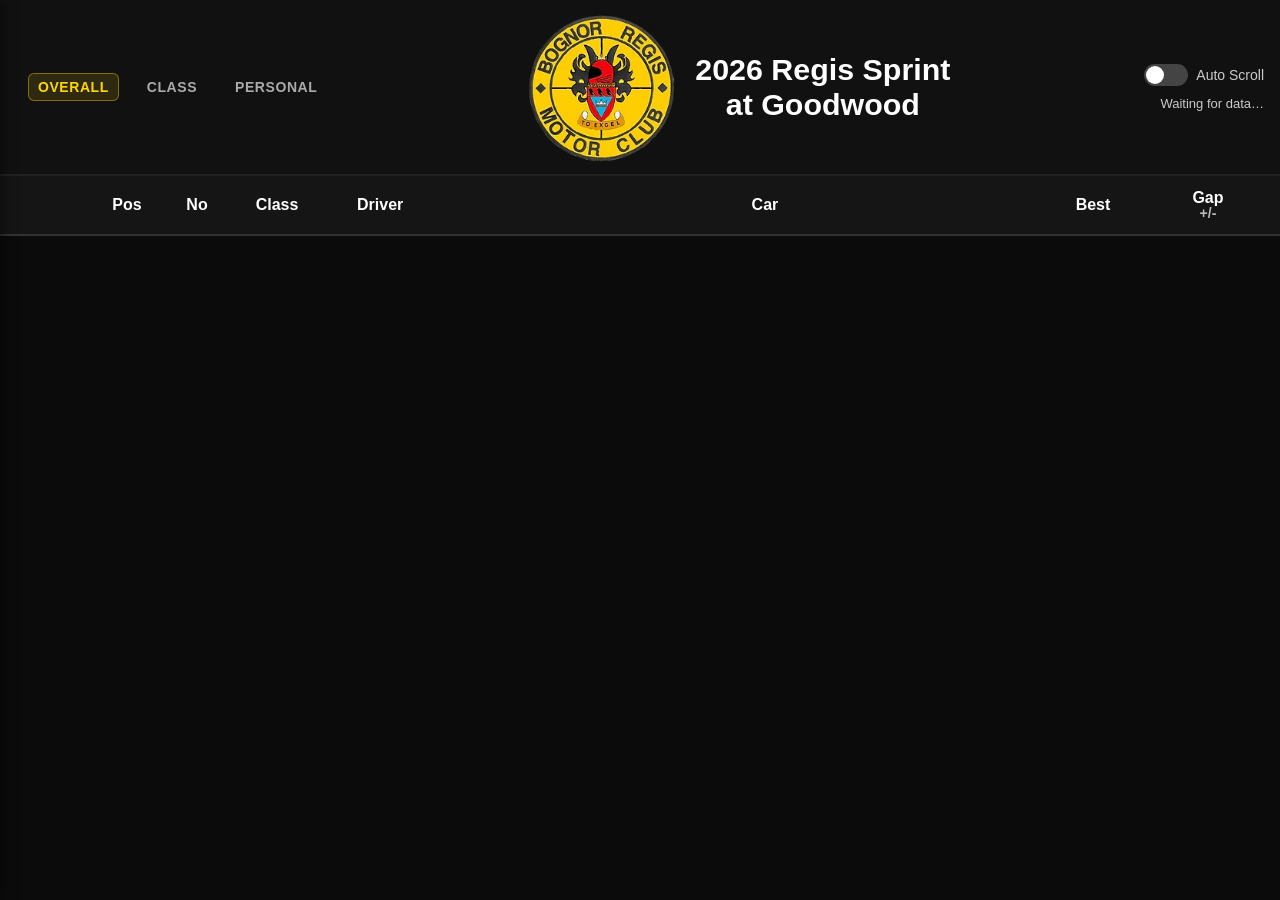
==== index.html @ ba491cb0 "File restructuring" ====
<!DOCTYPE html>
<html lang="en">
<head>
  <meta charset="UTF-8" />
  <meta name="viewport" content="width=device-width, initial-scale=1">
  <title>Overall Leaderboard</title>
  <link rel="stylesheet" href="styles.css" />
</head>
<body data-page="overall">
  
  <header id="site-header"></header>

  <!-- Mobile last-updated -->
  <div id="lastUpdatedMobile" class="last-updated-mobile">
    Waiting for data…
  </div>

  <main>
    <div id="leaderboard-wrapper">

      <div class="overall-leaderboard-header row overall-row">
        <div class="header-spacer"></div> <!-- optional: can remove later -->
        <div>Pos</div>
        <div>No</div>
        <div class="hide-mobile">Class</div>
        <div class="driver-header">Driver</div>
        <div class="hide-mobile car-header">Car</div>
        <div>Best</div>
        <div class="gap gap-stack">
          <span>Gap</span>
          <span class="gap-front">+/-</span>
        </div>
      </div>

      <div id="leaderboard"></div>

    </div>
  </main>

  <button id="scrollToTop" class="scroll-top-btn" aria-label="Return to top">
    ↑ Top
  </button>

  <script src="js/header.js"></script>
  <script src="js/app.js"></script>
  <script src="js/nav.js"></script>
</body>
</html>
---- styles.css ----
/* ------------------------------
   RESET
--------------------------------*/
* {
  box-sizing: border-box;
}

html, body {
  height: 100%;
  margin: 0;
}

/* ------------------------------
   PAGE LAYOUT
--------------------------------*/
body {
  display: flex;
  flex-direction: column;
  background: #0b0b0b;
  color: white;
  font-family: Arial, sans-serif;
  overflow: hidden;
}

/* ------------------------------
   HEADER
--------------------------------*/
header {
  flex: 0 0 auto;
  background: #111;
}

/* ==============================
   HEADER – 3 ZONE LAYOUT
================================ */
.site-header.centered-layout {
  display: grid;
  grid-template-columns: 1fr auto 1fr;
  align-items: center;
  padding: 18px 28px;
  border-bottom: 2px solid #222;
}

/* LEFT */
.header-left {
  display: flex;
  align-items: center;
}

.page-title {
  font-size: 20px;
  font-weight: bold;
  letter-spacing: 0.04em;
  text-transform: uppercase;
  padding: 30px;
}

/* CENTER */
.header-center {
  display: flex;
  flex-direction: row;        /* side-by-side */
  align-items: center;        /* vertical alignment */
  justify-content: center;    /* center as a group */
  justify-self: center;       /* center in grid column */
  gap: 14px;
  text-align: left;
}

.header-center h1 {
  margin: 0;
  font-size: 1.9rem;
  white-space: nowrap;
  text-align: center;
  
}

.header-logo.large {
  height: 150px;
}

/* RIGHT */
.header-right {
  display: flex;
  flex-direction: column;
  align-items: flex-end;
  gap: 10px;
  font-size: 13px;
  color: #ccc;
}

/* ------------------------------
   MAIN
--------------------------------*/
main {
  flex: 1 1 auto;
  display: flex;
  flex-direction: column;
  overflow: hidden;
}

/* ------------------------------
   SCROLL CONTAINER
--------------------------------*/
#leaderboard-wrapper {
  flex: 1 1 auto;
  overflow-y: auto;
}

/* ==============================
   ROW – SHARED BEHAVIOR ONLY
================================ */
.row {
  display: grid;
  align-items: center;
  padding: 10px 12px;
  border-bottom: 1px solid #333;
  background: #111;

  transition:
    background-color 2s ease;

  will-change: transform;
}

.row > div {
  display: flex;
  align-items: center;
  justify-content: center;
  min-height: 38px;
  line-height: 1;
}

/* ------------------------------
   STICKY HEADERS
--------------------------------*/
.overall-leaderboard-header,
.leaderboard-header-class {
  position: sticky;
  top: 0;
  z-index: 10;
  font-weight: bold;
  background: #151515;
  border-bottom: 2px solid #333;
}

/* ==============================
   OVERALL LEADERBOARD GRID
================================ */
.overall-row,
.overall-leaderboard-header {
  grid-template-columns:
    80px     /* gutter */
    70px     /* Pos */
    70px     /* No */
    90px     /* Class */
    3fr      /* Driver */
    2fr      /* Car */
    110px    /* Best */
    120px;   /* Gap */
}

/* ==============================
   CLASS LEADERBOARD GRID
================================ */
.class-row,
.leaderboard-header-class {
  grid-template-columns:
    80px
    70px
    70px
    90px
    0.75fr   /* Driver */
    0.75fr   /* Car */
    120px    /* P */
    120px    /* R1 */
    120px    /* R2 */
    120px    /* R3 */
    200px    /* Sparkline */
    0.5fr
    120px;
}

/* ------------------------------
   MOVEMENT HIGHLIGHTS
--------------------------------*/
.row.up { background-color: #064d1a; }
.row.down { background-color: #5a0f0f; }

/* ------------------------------
   ARROWS
--------------------------------*/
.arrow { font-size: 18px; margin-left: 6px; }
.arrow.up { color: #00ff6a; }
.arrow.down { color: #ff4c4c; }

/* ------------------------------
   WITHDRAWN
--------------------------------*/
.row.withdrawn { opacity: 0.45; }
.row.withdrawn .lap,
.row.withdrawn .gap {
  color: #aaa;
  font-style: italic;
}

/* ------------------------------
   TEXT
--------------------------------*/
.position { font-weight: bold; font-size: 20px; }
.lap { font-family: monospace; font-size: 20px; }

/* ------------------------------
   AUTO-SCROLL TOGGLE
--------------------------------*/
.toggle {
  display: flex;
  align-items: center;
  gap: 8px;
  cursor: pointer;
}

.toggle input { display: none; }

.slider {
  width: 44px;
  height: 22px;
  background: #444;
  border-radius: 11px;
  position: relative;
}

.slider::before {
  content: "";
  position: absolute;
  width: 18px;
  height: 18px;
  background: white;
  border-radius: 50%;
  top: 2px;
  left: 2px;
  transition: transform 0.25s ease;
}

.toggle input:checked + .slider {
  background: #00aa55;
}

.toggle input:checked + .slider::before {
  transform: translateX(22px);
}

.label-text { font-size: 14px; color: #ccc; }

/* ------------------------------
   GAP STACK
--------------------------------*/
.gap-stack {
  display: flex;
  flex-direction: column;
  line-height: 1.1;
}

.gap-stack span:first-child { font-size: 16px; }
.gap-stack .gap-front { font-size: 14px; opacity: 0.7; }

/* ------------------------------
   SPARKLINE
--------------------------------*/
.sparkline {
  display: flex;
  justify-content: center;
  align-items: flex-end;
  gap: 6px;
  height: 28px;
}

.sparklineText {
  display: flex;
  justify-content: center;

}

.sparkline span {
  width: 8px;
  border-radius: 3px;
  background: linear-gradient(to top, #00ff9c, #008f5a);
  opacity: 0.7;
}

.sparkline span.best {
  background: linear-gradient(to top, #ffd700, #caa400);
  opacity: 1;
}

/* ------------------------------
   RUN TIMES
--------------------------------*/
.run-time {
  font-family: monospace;
  font-size: 16px;
  text-align: center;
}

.run-time.slow { opacity: 0.45; }

.leaderboard-header-class .run-time {
  font-family: arial;
  font-weight: bold;

}

/* ------------------------------
   Class selector (prominent)
--------------------------------*/
.class-selector {
  background: #0e0e0e;
  border-bottom: 2px solid #222;
  padding: 10px;
  text-align: center;
}

.class-selector label {
  display: block;
  font-size: 14px;
  color: #aaa;
  margin-bottom: 6px;
}

.class-selector select {
  font-size: 20px;
  padding: 10px 20px;
  background: #111;
  color: white;
  border: 2px solid #444;
  border-radius: 6px;
  min-width: 260px;
  text-align: center;
}

.class-selector select:focus {
  outline: none;
  border-color: #00ff6a;
}

/* ------------------------------
   Personal PAge
--------------------------------*/

/* ------------------------------
   Personal Header
--------------------------------*/
.personal-header {
  display: flex;
  align-items: center;
  gap: 30px;
  padding: 20px 40px;
  background: #111;
}

.personal-header h1 {
  margin: 0;
  font-size: 2rem;
  white-space: nowrap;
}

.track-map-wrapper {
  height: calc(100vh - 80px);
  padding: 24px 40px;
  display: grid;
  grid-template-columns: 45% 55%;
  gap: 32px;
  align-items: center;
}

.dropdown-personal-wrapper {
  width: 100%;
  max-height: 70vh;      /* ← hard visual limit */
  height: auto;
  display: block;
  margin: 0 auto;
}

.track-map {
  width: 100%;
  max-height: 340px;
  object-fit: contain;
  display: block;
  

  /* Tone it down */
  filter:
    brightness(0.95)
    contrast(0.9)
    saturate(0.8);

  opacity: 0.85;
}

.track-svg {
  width: 100%;
  max-height: 70vh;      /* ← hard visual limit */
  height: auto;
  display: block;
  margin: 0 auto;

  background: #0f0f0f;
  border-radius: 18px;
  padding: 16px;

  box-shadow:
    inset 0 0 0 1px rgba(255,255,255,0.05),
    0 12px 30px rgba(0,0,0,0.6);

  filter:
    brightness(0.9)
    contrast(0.85)
    saturate(0.75);

  opacity: 0.95;
}

.track-map-wrapper > svg {
  justify-self: center;
}

/* ==============================
   PERSONAL LEADERBOARD PANEL
================================ */
.personal-leaderboard {
  height: 100%;
  display: flex;
  flex-direction: column;

  background: #111;
  border-radius: 14px;
  padding: 28px;

  box-shadow:
    inset 0 0 0 1px rgba(255,255,255,0.05),
    0 12px 30px rgba(0,0,0,0.6);
}

/* ==============================
   DRIVER SUMMARY (REFINED)
================================ */
.driver-summary {
  padding-bottom: 20px;
  margin-bottom: 26px;
  border-bottom: 2px solid #222;
}

/* Top row: name + positions */
.driver-top {
  display: flex;
  justify-content: space-between;
  align-items: baseline;
  gap: 20px;
}

.driver-top h2 {
  margin: 0;
  font-size: 2rem;
  white-space: nowrap;
}

/* Position block (right aligned) */
.positions {
  display: flex;
  gap: 20px;
  font-size: 15px;
  color: #ccc;
}

.positions strong {
  font-size: 20px;
  font-weight: bold;
  color: #fff;
  margin-left: 4px;
}

/* Second row: car meta */
.driver-meta {
  margin-top: 12px;
  display: grid;
  grid-template-columns: 80px 1fr;
  gap: 20px;

  font-size: 15px;
  color: #bbb;
}

.driver-meta .car-no {
  font-weight: bold;
  color: #fff;
}

.driver-meta .class {
  text-align: left;
}

.driver-meta .car {
  text-align: right;
}

.driver-name {
  display: flex;
  align-items: center;
  gap: 10px;
}

.class-leader-badge {
  display: inline-block;
  margin-left: 20px;
  padding: 4px 8px;
  border: 2px solid #FFD700;
  border-radius: 6px;
  font-size: 13px;
  font-weight: bold;
  color: #FFD700;
  background: rgba(255, 215, 0, 0.12);
  white-space: nowrap;
}


/* ==============================
   RUNS GRID
================================ */
.runs {
  flex: 1; /* ← makes this section fill height */
  display: grid;
  grid-template-columns: repeat(5, 1fr);
  gap: 18px;
  align-items: stretch;
}

/* Individual run card */
.runs > div {
  background: #151515;
  border: 1px solid #333;
  border-radius: 10px;
  display: flex;
  flex-direction: column;
  justify-content: center;
  align-items: center;

  padding: 18px 10px;

  transition:
    transform 0.25s ease,
    box-shadow 0.25s ease;
}

/* Individual run card */
.desktop-only .runs > div {
  min-width: 118px;
}

.runs > div:hover {
  transform: translateY(-2px);
  box-shadow: 0 8px 20px rgba(0,0,0,0.5);
}

/* Label */
.runs label {
  font-size: 13px;
  color: #aaa;
  margin-bottom: 10px;
  letter-spacing: 0.04em;
  text-transform: uppercase;
}

/* Time value */
.runs span {
  font-family: monospace;
  font-size: 22px;
}

/* ==============================
   BEST RUN EMPHASIS
================================ */
.runs .best {
  border-color: #ffd700;
  background:
    linear-gradient(
      180deg,
      rgba(255,215,0,0.08),
      rgba(255,215,0,0.02)
    );
  box-shadow:
    0 0 0 1px rgba(255,215,0,0.3),
    0 0 18px rgba(255,215,0,0.25);
}

.runs .best span {
  font-size: 24px;
  color: #ffd700;
}

/* ==============================
   LOADING STATE
================================ */
.personal-leaderboard .loading {
  margin: auto;
  font-size: 16px;
  color: #aaa;
}

/* ==============================
   HEADER NAVIGATION
================================ */
.header-nav {
  display: flex;
  gap: 18px;
  padding-left: 12px;
}

.nav-link {
  text-decoration: none;
  font-size: 14px;
  font-weight: bold;
  text-transform: uppercase;
  letter-spacing: 0.04em;
  color: #aaa;
  padding: 6px 10px;
  border-radius: 6px;
  transition:
    color 0.2s ease,
    background-color 0.2s ease;
}

.nav-link:hover {
  color: #fff;
  background: rgba(255,255,255,0.08);
}

/* Active page */
.nav-link.active {
  color: #ffd700;
  background: rgba(255,215,0,0.12);
  box-shadow:
    inset 0 0 0 1px rgba(255,215,0,0.4);
}

/* ==============================
   VISIBILITY HELPERS
================================ */
.desktop-only {
  display: flex;
}

.mobile-only {
  display: none;
}

.mobile-only-personal {
  display: none;
}

/* Mobile breakpoint */
@media (max-width: 768px) {
  .desktop-only {
    display: none !important;
  }

  .mobile-only {
    display: flex !important; /* show burger only on mobile */
  }
}

/* ------------------------------
   BURGER BUTTON (ANIMATED)
--------------------------------*/

.burger {
  width: 32px;
  height: 24px;
  display: none; /* hidden by default */
  flex-direction: column;
  justify-content: space-between;
  background: none;
  border: none;
  cursor: pointer;
  z-index: 200;
  transition: 0.5s ease;
}

.burger-bar {
  display: block;
  height: 4px;
  background: white;
  border-radius: 2px;
  transition: all 0.5s ease;
}

/* Instantly hide burger when menu is open */
.burger.hidden {
  opacity: 0;
  visibility: hidden;
  pointer-events: none;
}

/* Animation when open */
.burger.open .top { opacity: 0; }
.burger.open .middle { opacity: 0; }
.burger.open .bottom { opacity: 0;}

/* ==============================
   MOBILE HEADER OVERRIDES
================================ */
@media (max-width: 768px) {

  .burger {
    display: flex;   /* only on mobile */
  }

  /* Header grid collapse */
  .site-header.centered-layout {
    grid-template-columns: auto 1fr auto;
    padding: 10px 14px;
  }

  /* Right padding div shows to balance burger */
  .header-right-padding {
    display: block;
    width: 32px; /* matches burger width + margin */
  }

  /* Hide desktop navs */
  .header-nav.desktop-only,
  .header-nav {
    display: none !important;
  }

  /* Center content scaling */
  .header-center {
    gap: 6px;
  }

  .header-logo.large {
    height: 75px;
    width: auto;
  }

  .header-center h1 {
    font-size: 1.1rem;
    line-height: 1.2;
    white-space: normal;
    text-align: center;
  }

  /* Right column tightening */
  .header-right {
    font-size: 11px;
    gap: 6px;
  }

  /* Hide auto-scroll toggle on mobile */
  .toggle {
    display: none;
  }
}

/* ==============================
   LAST UPDATED POSITIONING
================================ */
#lastUpdated {
  font-size: 13px;
  color: #ccc;
}

/* Desktop: keep in header */
@media (min-width: 769px) {
  .last-updated-mobile {
    display: none;
  }

  .header-right #lastUpdated {
    display: block;
  }
}

/* Mobile: move below header */
@media (max-width: 768px) {
  .header-right #lastUpdated {
    display: none;
  }

  .last-updated-mobile {
    display: block;
    padding: 6px 12px;
    font-size: 11px;
    text-align: center;
    color: #aaa;
    background: #0e0e0e;
    border-bottom: 1px solid #222;
  }
}

/* ==============================
   HEADER CENTERING FIX
================================ */
.site-header.centered-layout {
  display: grid;
  grid-template-columns: auto 1fr auto; /* left | center | right */
  align-items: center;
  padding: 12px 16px;
}

.header-left {
  display: flex;
  align-items: center;
  justify-content: flex-start;
}

.header-right {
  display: flex;
  flex-direction: column;
  align-items: flex-end;
}

.header-right-padding {
  width: 32px; /* matches burger width + margin */
}

/* ------------------------------
   MOBILE NAV (SLIDING FROM LEFT)
--------------------------------*/
.mobile-nav {
  position: fixed;
  top: 0;
  left: -260px; /* hidden off-screen left */
  width: 260px;
  height: 100%;
  background: #0e0e0e;
  display: flex;
  flex-direction: column;
  padding-top: 60px;
  z-index: 150;
  box-shadow: 2px 0 12px rgba(0,0,0,0.5);
  transition: left 0.3s ease;
}

.mobile-nav.open {
  left: 0; /* slide in */
}

/* Close button stays top-right inside mobile menu */
.close-menu {
  position: absolute;
  top: 18px;
  left: 18px;
  background: none;
  border: none;
  font-size: 28px;
  color: #fff;
  cursor: pointer;
}

.mobile-nav a {
  padding: 14px 20px;
  text-align: left;
  color: #ccc;
  text-decoration: none;
  font-weight: bold;
  border-bottom: 1px solid #222;
  transition: background 0.2s ease, color 0.2s ease;
}

.mobile-nav a.active {
  color: #ffd700;
  background: rgba(255,215,0,0.1);
}

.mobile-nav a:hover {
  background: rgba(255,255,255,0.06);
  color: #fff;
}

.leaderboard-header-class div.hide-desktop {
    display: none;
  }


/* ==============================
   OVERALL LEADERBOARD – MOBILE
================================ */
@media (max-width: 768px) {

  /* Hide less important columns */
  .overall-leaderboard-header div.hide-mobile,
  .overall-row div.hide-mobile,
  .leaderboard-header-class div.hide-mobile,
  .class-row div.hide-mobile {
    display: none;
  }

  .leaderboard-header-class div.hide-desktop {
    display: flex;
  }

  /* Optional: remove blank spacer on mobile */
  .overall-leaderboard-header .header-spacer,
  .overall-row .header-spacer {
    display: none;
  }

  /* Optional: make leaderboard scrollable horizontally if needed */
  #leaderboard-wrapper {
    overflow-x: auto;
  }
}

/* ==============================
   MOBILE LEADERBOARD ROWS
================================ */

@media (max-width: 768px) {

  .arrow { margin-left: 2px; }

  .overall-leaderboard-header,
  .overall-row,
  .leaderboard-header-class,
  .class-row {
    display: grid;
    grid-template-columns: 45px 30px 1fr 65px 55px; 
    /* position | number | driver | lap | gap */
    align-items: center;
    gap: 6px;
    padding: 6px 8px;
  }

  /* Force no wrap on all columns except driver */
  .overall-leaderboard-header div,
  .overall-row div,
  .leaderboard-header-class div,
  .class-row div{
    white-space: nowrap;
    overflow: hidden;
    text-overflow: ellipsis;
    font-size: 12px;       /* match standard leaderboard */
    line-height: 1.2;
    padding: 2px 4px;
  }

  /* Allow driver to wrap if needed */
  .overall-row .driver,
  .class-row .driver {
    white-space: normal;   /* allow wrapping */
    overflow: visible;
  }

  /* Adjust gap column to match font of rest */
  .overall-leaderboard-header .gap,
  .overall-row .gap
  .leaderboard-header-class .gap,
  .class-row .gap {
    font-size: 12px;
    line-height: 1.2;
    text-align: right;
  }

  /* Optional: center Pos, No, Best for consistency */
  .overall-leaderboard-header .position,
  .overall-leaderboard-header .number,
  .overall-leaderboard-header .lap,
  .overall-row .position,
  .overall-row .number,
  .overall-row .lap,
  .leaderboard-header-class .position,
  .leaderboard-header-class .number,
  .leaderboard-header-class .lap,
  .class-row .position,
  .class-row .number,
  .class-row .lap
   {
    text-align: center;
  }  

    /* Override gap-stack font sizing on mobile */
  .overall-leaderboard-header .gap-stack span,
  .overall-row .gap-stack span,
  .leaderboard-header-class .gap-stack span,
  .class-row .gap-stack span {
    font-size: 12px !important;
    line-height: 1.2;
  }
  
  .overall-leaderboard-header .gap-stack .gap-front,
  .overall-row .gap-stack .gap-front,
  .leaderboard-header-class .gap-stack .gap-front,
  .class-row .gap-stack .gap-front {
    font-size: 12px !important;
    opacity: 0.7;
  }

  .class-selector {
    display: flex;
    align-items: center;
    font-size: 0.9rem;
    justify-content: center;
  }

  /* Optional separator */
  .class-selector::after {

    margin: 0 0.4rem;
    color: #555;
  }

  /* Dropdown styling */
  .class-selector select {
    margin-left: 0.6rem; /* larger gap from label */
    width: auto;         /* don't stretch to fill */
    min-width: 150px;    /* minimum width */
    max-width: 200px;    /* maximum width */
    padding: 0.25rem 0.5rem;
    font-size: 0.9rem;
  }
}


.scroll-top-btn {
  position: fixed;
  bottom: 96px;
  left: 50%;
  transform: translateX(-50%) translateY(10px);
  z-index: 300;

  padding: 10px 20px;
  border-radius: 999px;

  background: rgba(20, 20, 20, 0.55);
  backdrop-filter: blur(12px);
  -webkit-backdrop-filter: blur(12px);

  color: #fff;
  border: 1px solid rgba(255, 255, 255, 0.18);

  font-size: 14px;
  font-weight: 600;
  letter-spacing: 0.2px;

  cursor: pointer;

  opacity: 0;
  pointer-events: none;

  box-shadow:
    0 8px 24px rgba(0, 0, 0, 0.35),
    inset 0 1px 0 rgba(255, 255, 255, 0.08);

  transition:
    opacity 0.25s ease,
    transform 0.25s ease,
    background 0.2s ease,
    border-color 0.2s ease;
}

/* Visible state */
.scroll-top-btn.visible {
  opacity: 1;
  pointer-events: auto;
  transform: translateX(-50%) translateY(0);
}

/* Hover / focus */
.scroll-top-btn:hover {
  background: rgba(255, 215, 0, 0.18);
  border-color: rgba(255, 215, 0, 0.6);
  color: #ffd700;
}

/* Mobile tweak */
@media (max-width: 768px) {
  .scroll-top-btn {
    bottom: 37.5px;
    font-size: 13px;
    padding: 8px 14px;
  }
}

/* ==============================
   DESKTOP TEXT ALIGNMENT FIX
================================ */
@media (min-width: 769px) {
  .overall-row .driver,
  .overall-row .car,
  .overall-row .driver-header,
  .overall-row .car-header {
    text-align: left;
    justify-self: start;
  }

  .overall-row .driver,
  .overall-row .driver-header{
    padding-left: 35px;
  }
}

.position-combined {
  display: flex;
  align-items: center;
  justify-content: center;
  gap: 2px;
  font-size: 12px;
}

.position-combined .class-pos {
  font-weight: bold;
  color: #fff;
}

.position-combined .pos-sep {
  color: #666;
}

.position-combined .overall-pos {
  color: #999;
}


/* ==============================
   MOBILE CLASS LEADERBOARD DROPDOWN
================================ */
@media (max-width: 768px) {

  /* Expandable row container */
  .row-expand {
    max-height: 0;
    overflow: hidden;
    opacity: 0;
    transition: max-height 300ms ease, opacity 200ms ease;
    background: rgba(255, 255, 255, 0.06);
    border-top: 1px solid rgba(255, 255, 255, 0.08);
  }

  /* Open state */
  .row-wrapper.open .row-expand {
    max-height: 150px; /* enough for 4 items */
    opacity: 1;
  }

  /* Caret/arrow indicator */
  .expand-caret {
    font-size: 1.2rem;
    color: #aaa;
    margin-left: 0.25rem;
    transition: transform 200ms ease, color 200ms ease;
  }

  .row-wrapper.open .expand-caret {
    transform: rotate(180deg);
    color: #fff;
  }

  /* Inner padding */
  .expand-inner {
    padding: 0.6rem 0.9rem;
  }

  /* Grid for P/R1/R2/R3 */
  .expand-grid {
    display: grid;
    grid-template-columns: repeat(4, 1fr);
    gap: 0.5rem;
  }

  .expand-item {
    text-align: center;
  }

  .expand-item .label {
    display: block;
    font-size: 0.65rem;
    color: #aaa;
    margin-bottom: 0.15rem;
  }

  .expand-item .value {
    font-size: 0.75rem;
    font-weight: 600;
    color: #fff;
  }

  /* Highlight best run */
  .expand-item.best .value {
    color: #ffd700; /* gold */
  }

  /* Optional: subtle tap feedback */
  .row:active {
    background: rgba(255,255,255,0.05);
  }
}

/* =========================
   PERSONAL — MOBILE LAYOUT
========================= */
@media (max-width: 768px) {

  body {
    overflow-y: auto;
    overflow-x: hidden;
  }

  main {
    overflow-y: auto;
    -webkit-overflow-scrolling: touch;
  }

  /* Show / hide */
  .desktop-only {
    display: none !important;
  }

  .mobile-only-personal {
    display: block;
    width: 100%;
  }

  /* ---------- Track ---------- */
  .mobile-track {
    width: 100%;
    margin: 0;
  }

  .mobile-track .track-svg {
    width: 100%;
    height: auto;
    display: block;
  }

  /* ---------- Card ---------- */
  .mobile-details {
    margin: 0.75rem;
    padding: 0.75rem;
    background: rgba(255,255,255,0.08);
    border-radius: 14px;
  }

  /* Driver header */
  .mobile-details .driver-name {
    font-size: 1rem;
    font-weight: 600;
    white-space: nowrap;
    
    text-overflow: ellipsis;
  }

  .mobile-details .positions, .driver-meta {
    display: flex;
    gap: 1rem;
    font-size: 0.75rem;
    text-align: center;
    color: #aaa;
    margin-top: 6px;
  }

  .mobile-details .positions strong {
    color: #fff;
    font-weight: 600;
    margin-left: 0.25rem;
    font-size: 0.75rem;
  }

  /* ---------- Runs ---------- */
  .mobile-details .runs {
    display: grid;
    grid-template-columns: repeat(4, 1fr);
    gap: 0.4rem;
    margin-top: 0.75rem;
    text-align: center;
  }

  .mobile-details .runs div {
    background: rgba(255,255,255,0.05);
    border-radius: 8px;
    padding: 0.35rem 0.25rem;
    min-width: none;
  }

  .mobile-details .runs label {
    display: block;
    font-size: 0.6rem;
    color: #aaa;
    margin-bottom: 0.15rem;
  }

  .mobile-details .runs span {
    font-size: 0.7rem;
    font-weight: 600;
    color: #fff;
    white-space: nowrap;
  }

  /* Best highlight */
  .mobile-details .runs .best {
    background: rgba(60,255,154,0.15);
    grid-template-columns: repeat(1, 1fr);
  }

  .mobile-details .runs .best span {
    color: #3cff9a;
  }

  .runs .best {
  grid-column: 1 / -1; /* span full row */
  }

  .driver-summary {
    padding-bottom: 0px;
    margin-bottom: 0px;

  }
  
}
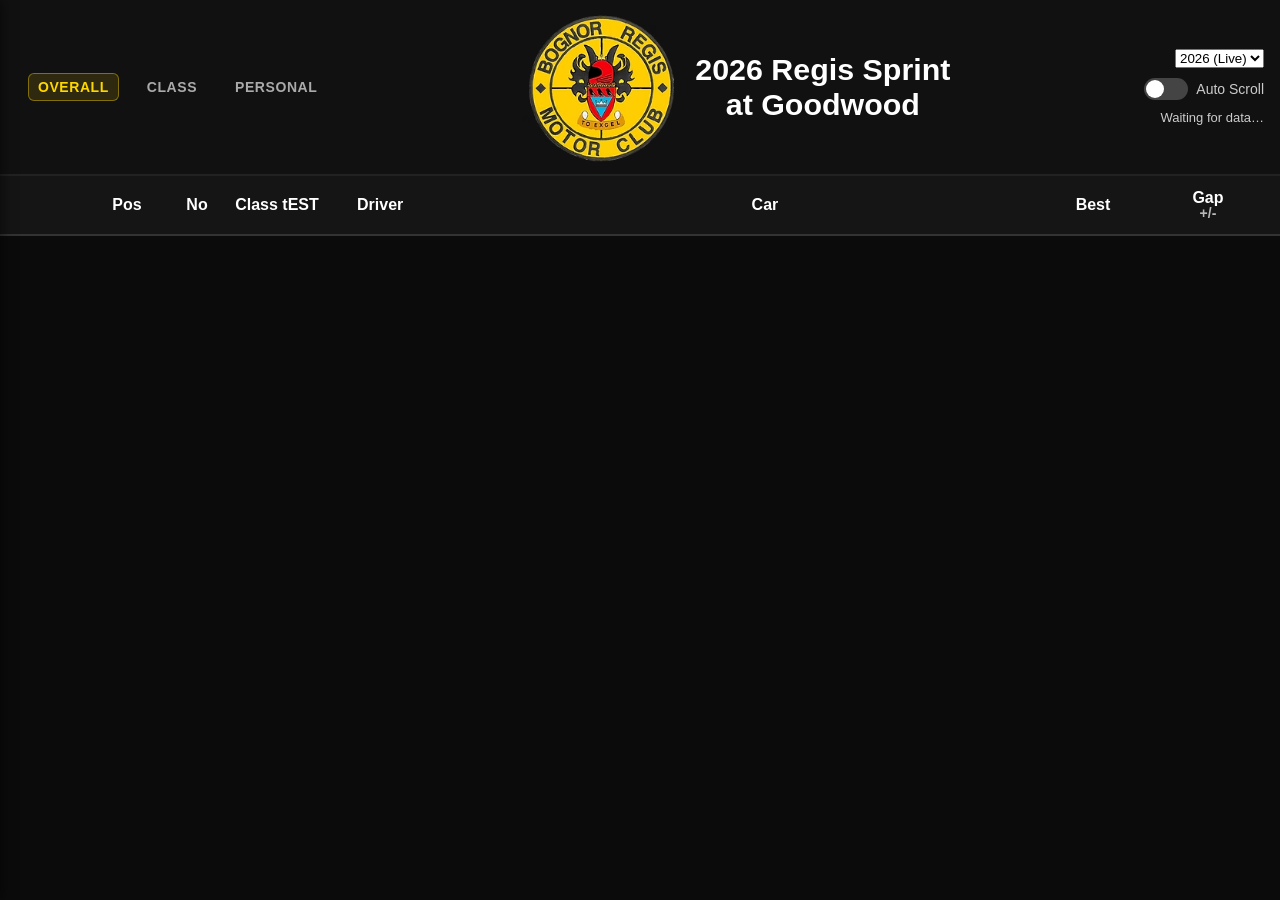
==== commit bc5e82dc: "Testing Dev" ====
--- a/index.html
+++ b/index.html
@@ -5,6 +5,7 @@
   <meta name="viewport" content="width=device-width, initial-scale=1">
   <title>Overall Leaderboard</title>
   <link rel="stylesheet" href="styles.css" />
+  <link rel="icon" href="/favicon.ico" type="image/x-icon">
 </head>
 <body data-page="overall">
   
@@ -22,7 +23,7 @@
         <div class="header-spacer"></div> <!-- optional: can remove later -->
         <div>Pos</div>
         <div>No</div>
-        <div class="hide-mobile">Class</div>
+        <div class="hide-mobile">Class tEST</div>
         <div class="driver-header">Driver</div>
         <div class="hide-mobile car-header">Car</div>
         <div>Best</div>
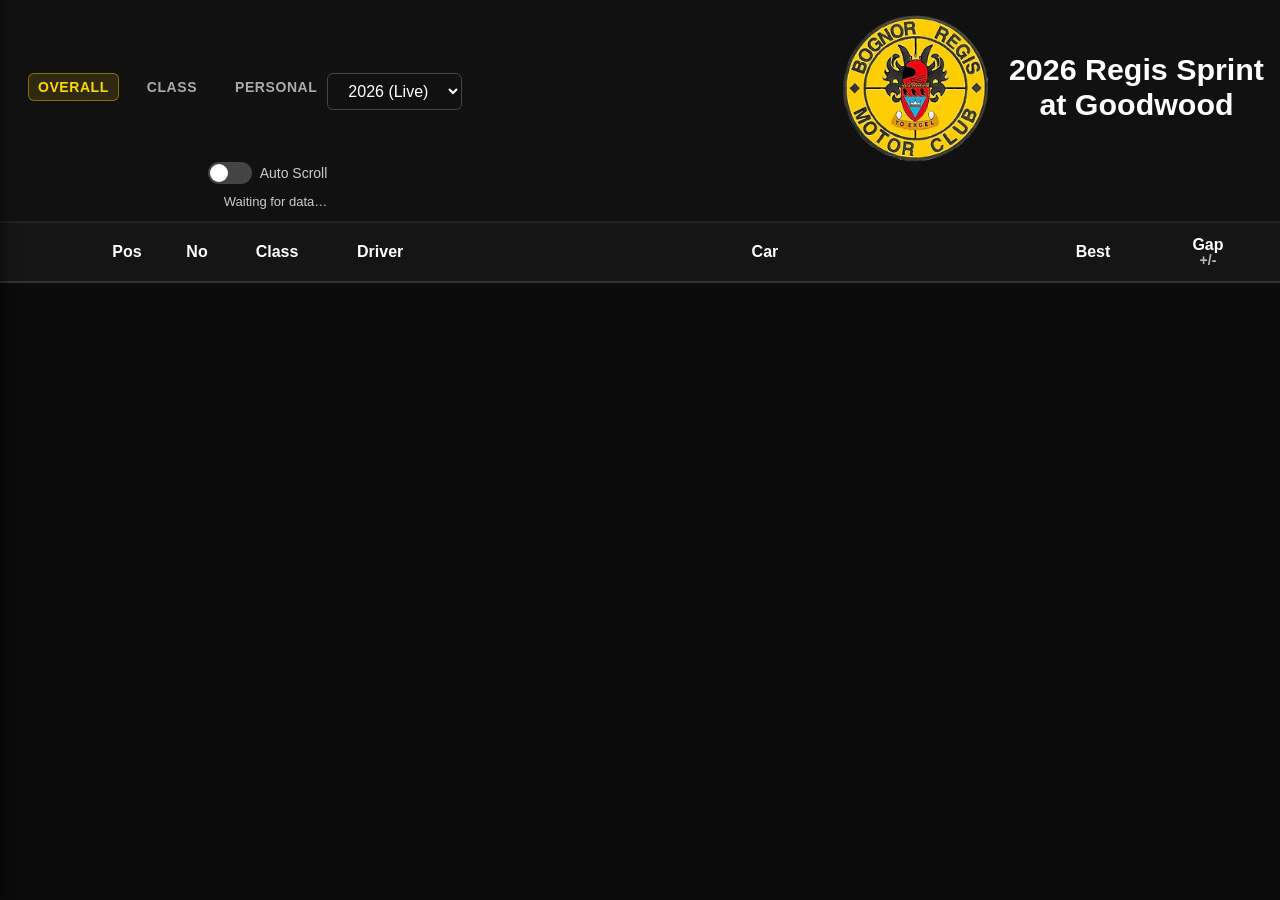
==== commit e74faed7: "Updating history" ====
--- a/index.html
+++ b/index.html
@@ -16,6 +16,8 @@
     Waiting for data…
   </div>
 
+  <div id="historicalHeader" class="historical-header desktop-only mobile-only"></div>
+
   <main>
     <div id="leaderboard-wrapper">
 
@@ -23,7 +25,7 @@
         <div class="header-spacer"></div> <!-- optional: can remove later -->
         <div>Pos</div>
         <div>No</div>
-        <div class="hide-mobile">Class tEST</div>
+        <div class="hide-mobile">Class</div>
         <div class="driver-header">Driver</div>
         <div class="hide-mobile car-header">Car</div>
         <div>Best</div>
--- a/styles.css
+++ b/styles.css
@@ -1314,4 +1314,33 @@
 
   }
   
+}
+
+.year-selector-container {
+  margin-top: 0.5rem;
+  text-align: center;
+}
+
+.year-selector-container select {
+  background: #fff;
+  border: 1px solid #ccc;
+  border-radius: 6px;
+  padding: 0.5rem 1rem;
+  font-size: 1rem;
+  color: #333;
+  cursor: pointer;
+}
+
+.year-selector-container select {
+  background: #111;
+  color: #fff;
+  border: 1px solid #444;
+}
+
+.historical-header {
+  font-size: 1.5rem;
+  font-weight: bold;
+  text-align: center;
+  margin: 1rem 0;
+  color: #222;
 }
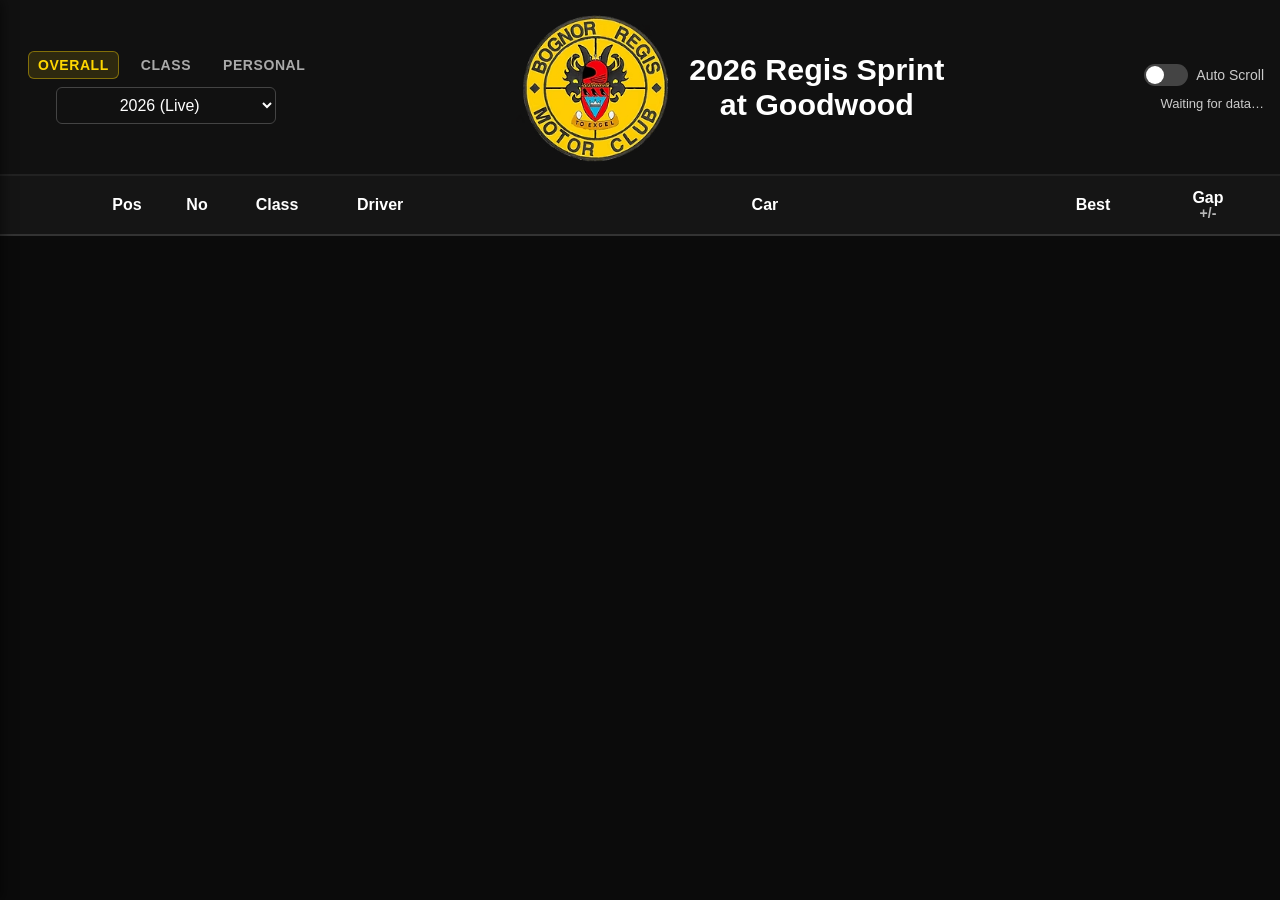
==== commit fea72aea: "removing legacy" ====
--- a/index.html
+++ b/index.html
@@ -3,18 +3,13 @@
 <head>
   <meta charset="UTF-8" />
   <meta name="viewport" content="width=device-width, initial-scale=1">
-  <title>Overall Leaderboard</title>
+  <title>Regis Sprint Timings</title>
   <link rel="stylesheet" href="styles.css" />
   <link rel="icon" href="/favicon.ico" type="image/x-icon">
 </head>
 <body data-page="overall">
   
   <header id="site-header"></header>
-
-  <!-- Mobile last-updated -->
-  <div id="lastUpdatedMobile" class="last-updated-mobile">
-    Waiting for data…
-  </div>
 
   <div id="historicalHeader" class="historical-header desktop-only mobile-only"></div>
 
--- a/styles.css
+++ b/styles.css
@@ -44,7 +44,8 @@
 /* LEFT */
 .header-left {
   display: flex;
-  align-items: center;
+  flex-direction: column;   /* 🔥 THIS is what you’re missing */
+  align-items: flex-start;  /* or center if you prefer */
 }
 
 .page-title {
@@ -86,6 +87,58 @@
   gap: 10px;
   font-size: 13px;
   color: #ccc;
+}
+
+/* ==============================
+   STATUS BAR (LIVE / HISTORICAL)
+================================ */
+.status-bar {
+  width: 100%;
+  text-align: center;
+  padding: 8px 12px;
+  font-weight: bold;
+  transition: all 0.3s ease;
+}
+
+/* LIVE (subtle) */
+.status-bar.live {
+  background: #0e0e0e;
+  color: #aaa;
+  font-size: 12px;
+}
+
+/* 🚨 HISTORICAL (VERY OBVIOUS) */
+.status-bar.historical {
+  background: #5a0f0f;
+  color: #fff;
+  font-size: 18px;
+  letter-spacing: 0.05em;
+  border-bottom: 2px solid #ff4c4c;
+}
+
+/* Inner layout */
+.status-inner {
+  display: flex;
+  flex-direction: column;
+  align-items: center;
+  gap: 8px;
+}
+
+/* Bigger warning text */
+.status-text {
+  font-weight: 900;
+}
+
+/* Mobile emphasis */
+@media (max-width: 768px) {
+  .status-bar.historical {
+    font-size: 20px;
+    padding: 12px;
+  }
+}
+
+#statusBar {
+  display: none;
 }
 
 /* ------------------------------
@@ -770,9 +823,6 @@
 
 /* Desktop: keep in header */
 @media (min-width: 769px) {
-  .last-updated-mobile {
-    display: none;
-  }
 
   .header-right #lastUpdated {
     display: block;
@@ -783,16 +833,6 @@
 @media (max-width: 768px) {
   .header-right #lastUpdated {
     display: none;
-  }
-
-  .last-updated-mobile {
-    display: block;
-    padding: 6px 12px;
-    font-size: 11px;
-    text-align: center;
-    color: #aaa;
-    background: #0e0e0e;
-    border-bottom: 1px solid #222;
   }
 }
 
@@ -804,12 +844,6 @@
   grid-template-columns: auto 1fr auto; /* left | center | right */
   align-items: center;
   padding: 12px 16px;
-}
-
-.header-left {
-  display: flex;
-  align-items: center;
-  justify-content: flex-start;
 }
 
 .header-right {
@@ -1343,4 +1377,25 @@
   text-align: center;
   margin: 1rem 0;
   color: #222;
+}
+
+/* Keep nav buttons in a row */
+.header-nav {
+  display: flex;
+  gap: 12px;
+}
+
+/* Dropdown sits BELOW and matches width nicely */
+.year-selector-container {
+  margin-top: 8px;
+  width: 100%;
+  display: flex;
+  justify-content: center;
+}
+
+/* Make dropdown slightly narrower than nav */
+#yearSelectDesktop {
+  width: 90%;   /* tweak: 85–95% depending on look */
+  max-width: 220px;
+  text-align: center;
 }
